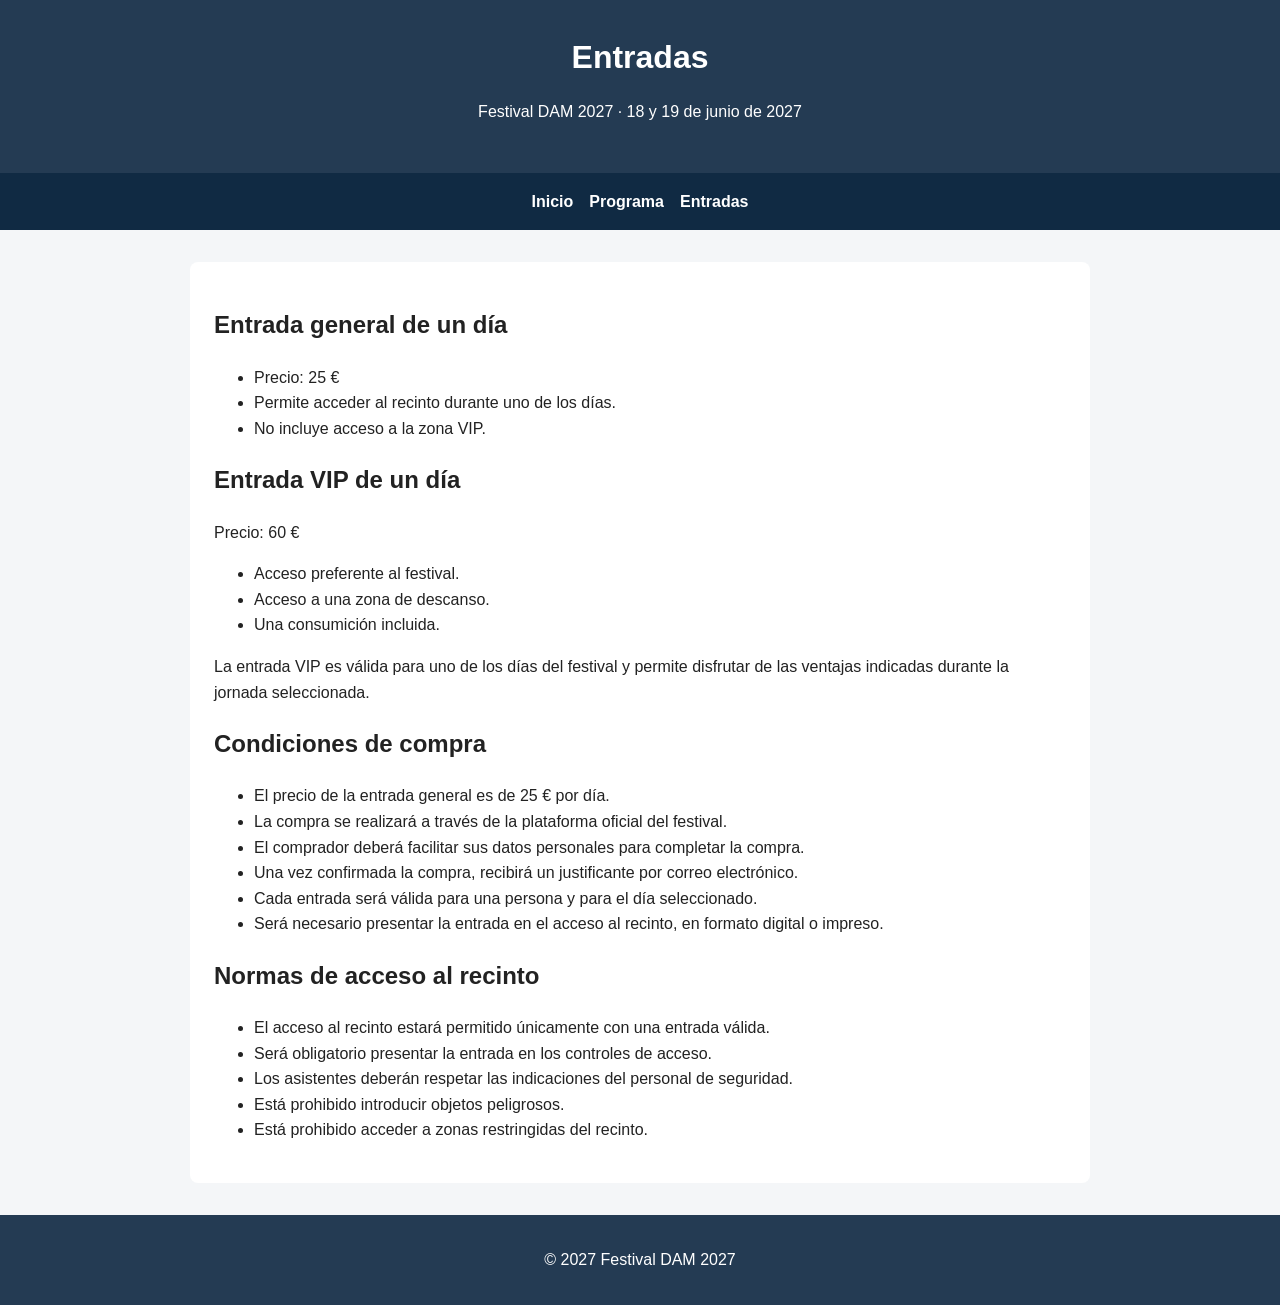
==== entradas.html @ 710eb0fe "Añadir entrada VIP de un día" ====
<!DOCTYPE html>
<html lang="es">
<head>
    <meta charset="UTF-8">
    <meta name="viewport" content="width=device-width, initial-scale=1.0">
    <title>Entradas - Festival DAM 2027</title>
    <link rel="stylesheet" href="style.css">
</head>
<body>

    <header>
        <h1>Entradas</h1>
        <p>Festival DAM 2027 · 18 y 19 de junio de 2027</p>
    </header>

    <nav aria-label="Navegación principal">
        <a href="index.html">Inicio</a>
        <a href="programa.html">Programa</a>
        <a href="entradas.html">Entradas</a>
    </nav>

    <main>

        <section>
            <h2>Entrada general de un día</h2>
            <ul>
                <li>Precio: 25 €</li>
                <li>Permite acceder al recinto durante uno de los días.</li>
                <li>No incluye acceso a la zona VIP.</li>
            </ul>
        </section>

        <section>
            <h2>Entrada VIP de un día</h2>
            <p>Precio: 60 €</p>
            <ul>
                <li>Acceso preferente al festival.</li>
                <li>Acceso a una zona de descanso.</li>
                <li>Una consumición incluida.</li>
            </ul>
            <p>La entrada VIP es válida para uno de los días del festival y permite disfrutar de las ventajas indicadas durante la jornada seleccionada.</p>
        </section>

        <section>
            <h2>Condiciones de compra</h2>
            <ul>
                <li>El precio de la entrada general es de 25 € por día.</li>
                <li>La compra se realizará a través de la plataforma oficial del festival.</li>
               <li>El comprador deberá facilitar sus datos personales para completar la compra.</li>
                <li>Una vez confirmada la compra, recibirá un justificante por correo electrónico.</li>
                <li>Cada entrada será válida para una persona y para el día seleccionado.</li>
                <li>Será necesario presentar la entrada en el acceso al recinto, en formato digital o impreso.</li>
            </ul>
        </section>

        <section>
            <h2>Normas de acceso al recinto</h2>
            <ul>
                <li>El acceso al recinto estará permitido únicamente con una entrada válida.</li>
                <li>Será obligatorio presentar la entrada en los controles de acceso.</li>
                <li>Los asistentes deberán respetar las indicaciones del personal de seguridad.</li>
		<li>Está prohibido introducir objetos peligrosos.</li>                
		<li>Está prohibido acceder a zonas restringidas del recinto.</li>
            </ul>
        </section>

    </main> 

    <footer>
        <p>&copy; 2027 Festival DAM 2027</p>
    </footer>

</body>
</html>
---- style.css ----
/* Estilos iniciales del Festival DAM 2027 */

* {
    box-sizing: border-box;
}

body {
    margin: 0;
    font-family: Arial, Helvetica, sans-serif;
    line-height: 1.6;
    color: #222;
    background-color: #f4f6f8;
}

header {
    padding: 2rem 1rem;
    text-align: center;
    color: #ffffff;
    background-color: #243b53;
}

header h1 {
    margin: 0;
}

nav {
    display: flex;
    justify-content: center;
    flex-wrap: wrap;
    gap: 1rem;
    padding: 1rem;
    background-color: #102a43;
}

nav a {
    color: #ffffff;
    text-decoration: none;
    font-weight: bold;
}

nav a:hover,
nav a:focus {
    text-decoration: underline;
}

main {
    width: min(900px, 92%);
    min-height: 50vh;
    margin: 2rem auto;
    padding: 1.5rem;
    background-color: #ffffff;
    border-radius: 8px;
}

footer {
    padding: 1rem;
    text-align: center;
    color: #ffffff;
    background-color: #243b53;
}
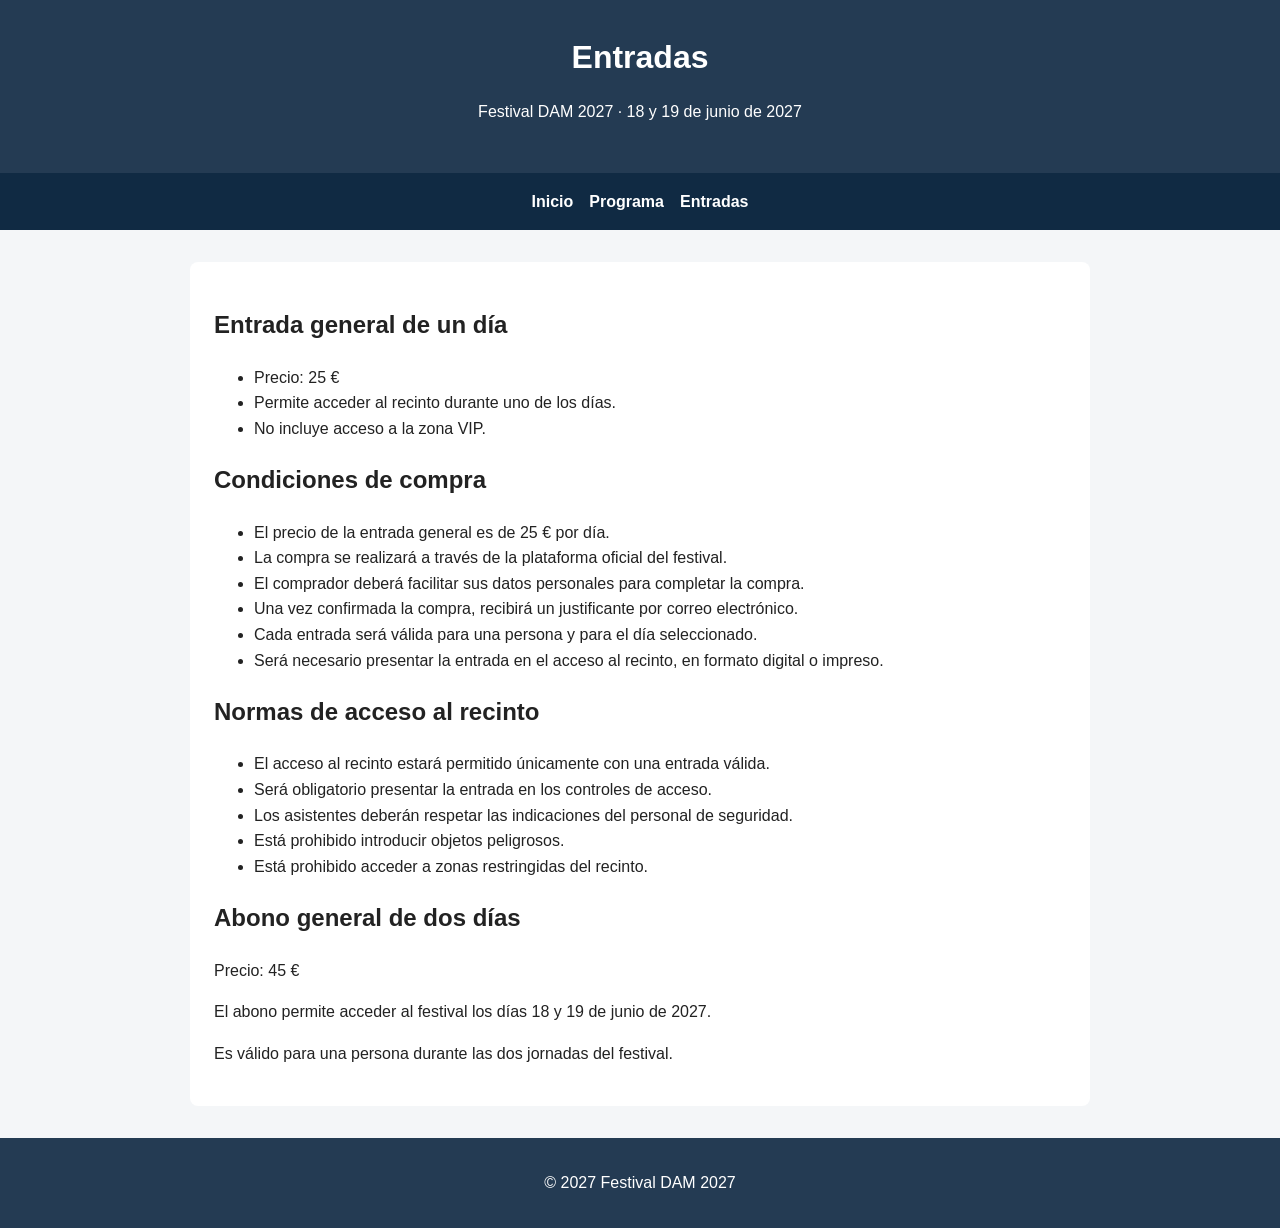
==== commit ec9fc4b4: "Añadir abono general de dos dias" ====
--- a/entradas.html
+++ b/entradas.html
@@ -32,17 +32,6 @@
         </section>
 
         <section>
-            <h2>Entrada VIP de un día</h2>
-            <p>Precio: 60 €</p>
-            <ul>
-                <li>Acceso preferente al festival.</li>
-                <li>Acceso a una zona de descanso.</li>
-                <li>Una consumición incluida.</li>
-            </ul>
-            <p>La entrada VIP es válida para uno de los días del festival y permite disfrutar de las ventajas indicadas durante la jornada seleccionada.</p>
-        </section>
-
-        <section>
             <h2>Condiciones de compra</h2>
             <ul>
                 <li>El precio de la entrada general es de 25 € por día.</li>
@@ -65,6 +54,19 @@
             </ul>
         </section>
 
+	<section>
+	    <h2>Abono general de dos días</h2>
+	    <p>Precio: 45 €</p>
+	    <p>
+	        El abono permite acceder al festival
+	        los días 18 y 19 de junio de 2027.
+	    </p>
+	    <p>
+	        Es válido para una persona durante las
+	        dos jornadas del festival.
+	    </p>
+	</section>
+
     </main> 
 
     <footer>
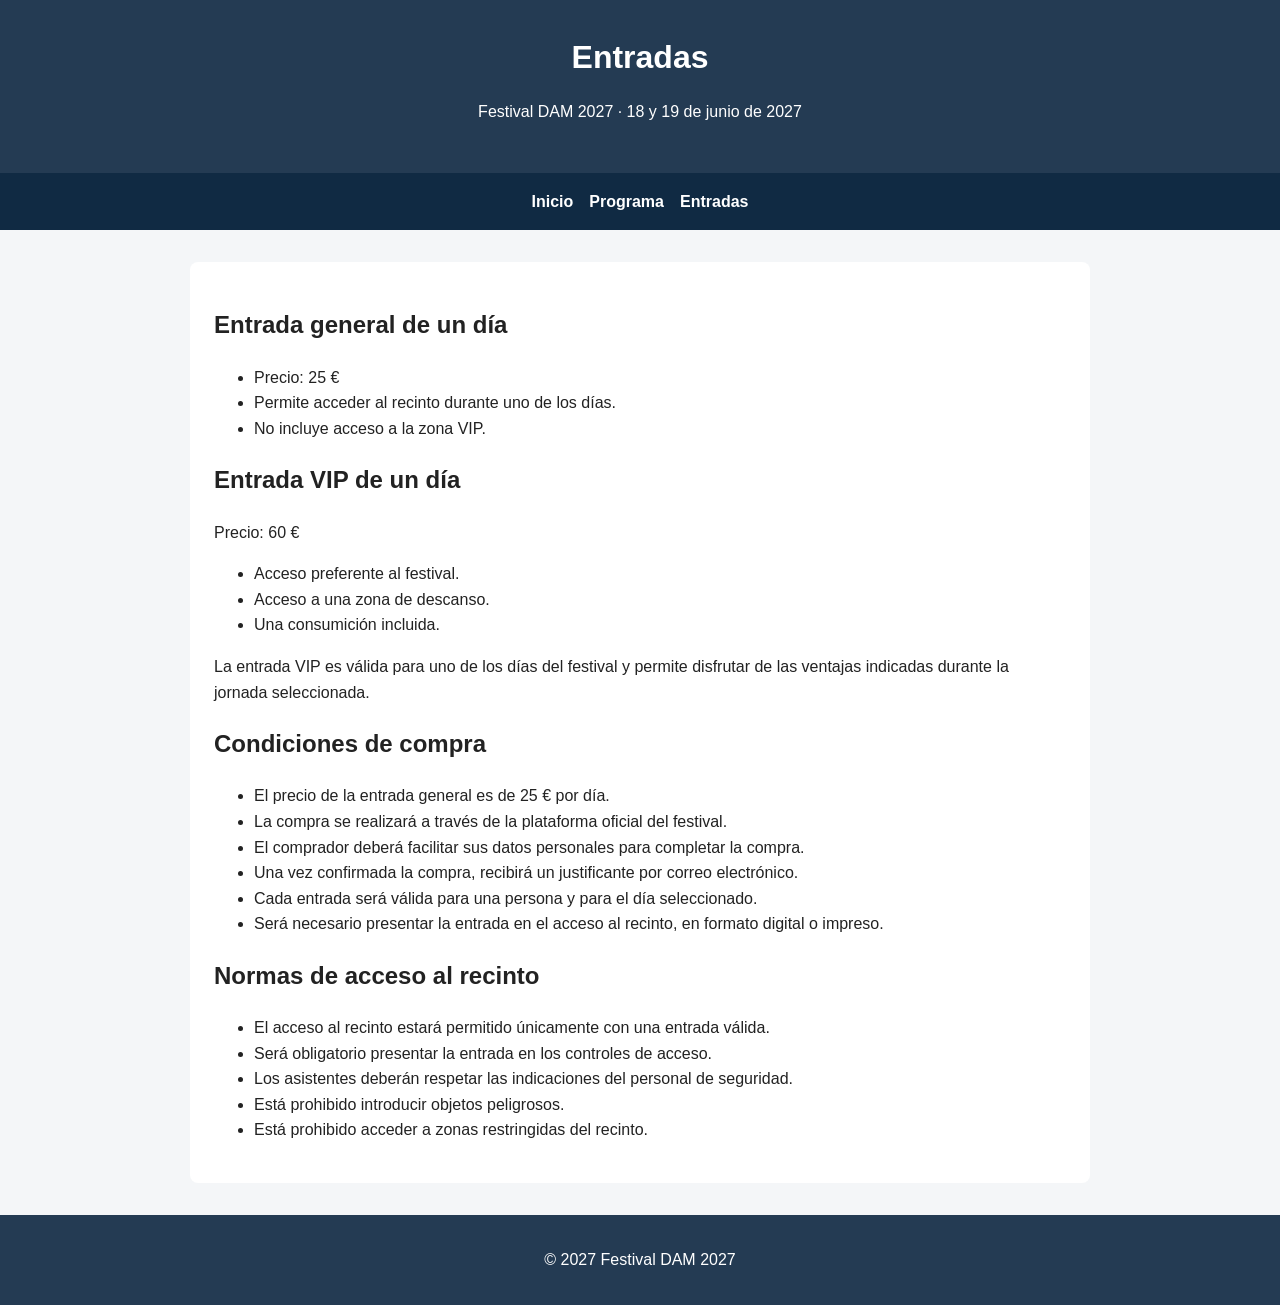
==== commit b19e2243: "Merge pull request #1 from sayagoserrano25/feature/zona-vip Añadir entrada VIP" ====
--- a/entradas.html
+++ b/entradas.html
@@ -32,6 +32,17 @@
         </section>
 
         <section>
+            <h2>Entrada VIP de un día</h2>
+            <p>Precio: 60 €</p>
+            <ul>
+                <li>Acceso preferente al festival.</li>
+                <li>Acceso a una zona de descanso.</li>
+                <li>Una consumición incluida.</li>
+            </ul>
+            <p>La entrada VIP es válida para uno de los días del festival y permite disfrutar de las ventajas indicadas durante la jornada seleccionada.</p>
+        </section>
+
+        <section>
             <h2>Condiciones de compra</h2>
             <ul>
                 <li>El precio de la entrada general es de 25 € por día.</li>
@@ -54,19 +65,6 @@
             </ul>
         </section>
 
-	<section>
-	    <h2>Abono general de dos días</h2>
-	    <p>Precio: 45 €</p>
-	    <p>
-	        El abono permite acceder al festival
-	        los días 18 y 19 de junio de 2027.
-	    </p>
-	    <p>
-	        Es válido para una persona durante las
-	        dos jornadas del festival.
-	    </p>
-	</section>
-
     </main> 
 
     <footer>
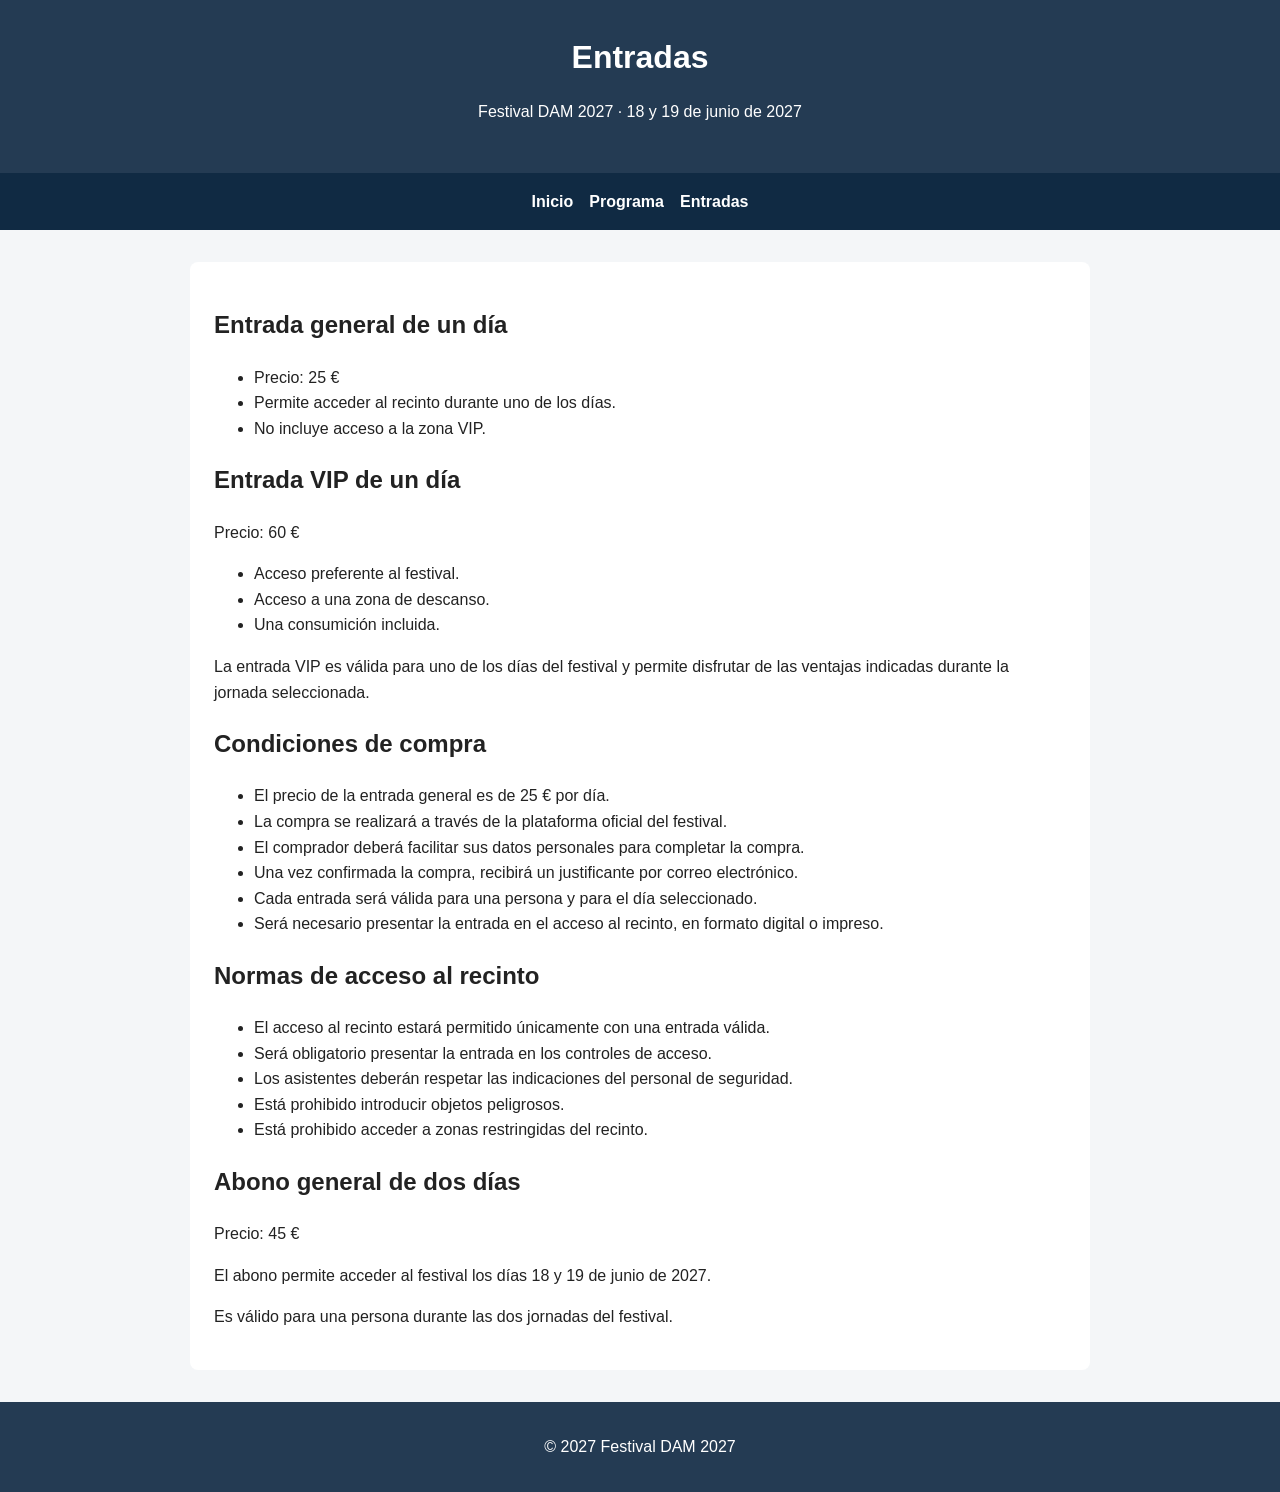
==== commit c5ef0fc8: "Resolver conflicto de eslogan al fusionar main" ====
--- a/entradas.html
+++ b/entradas.html
@@ -65,6 +65,19 @@
             </ul>
         </section>
 
+	<section>
+	    <h2>Abono general de dos días</h2>
+	    <p>Precio: 45 €</p>
+	    <p>
+	        El abono permite acceder al festival
+	        los días 18 y 19 de junio de 2027.
+	    </p>
+	    <p>
+	        Es válido para una persona durante las
+	        dos jornadas del festival.
+	    </p>
+	</section>
+
     </main> 
 
     <footer>
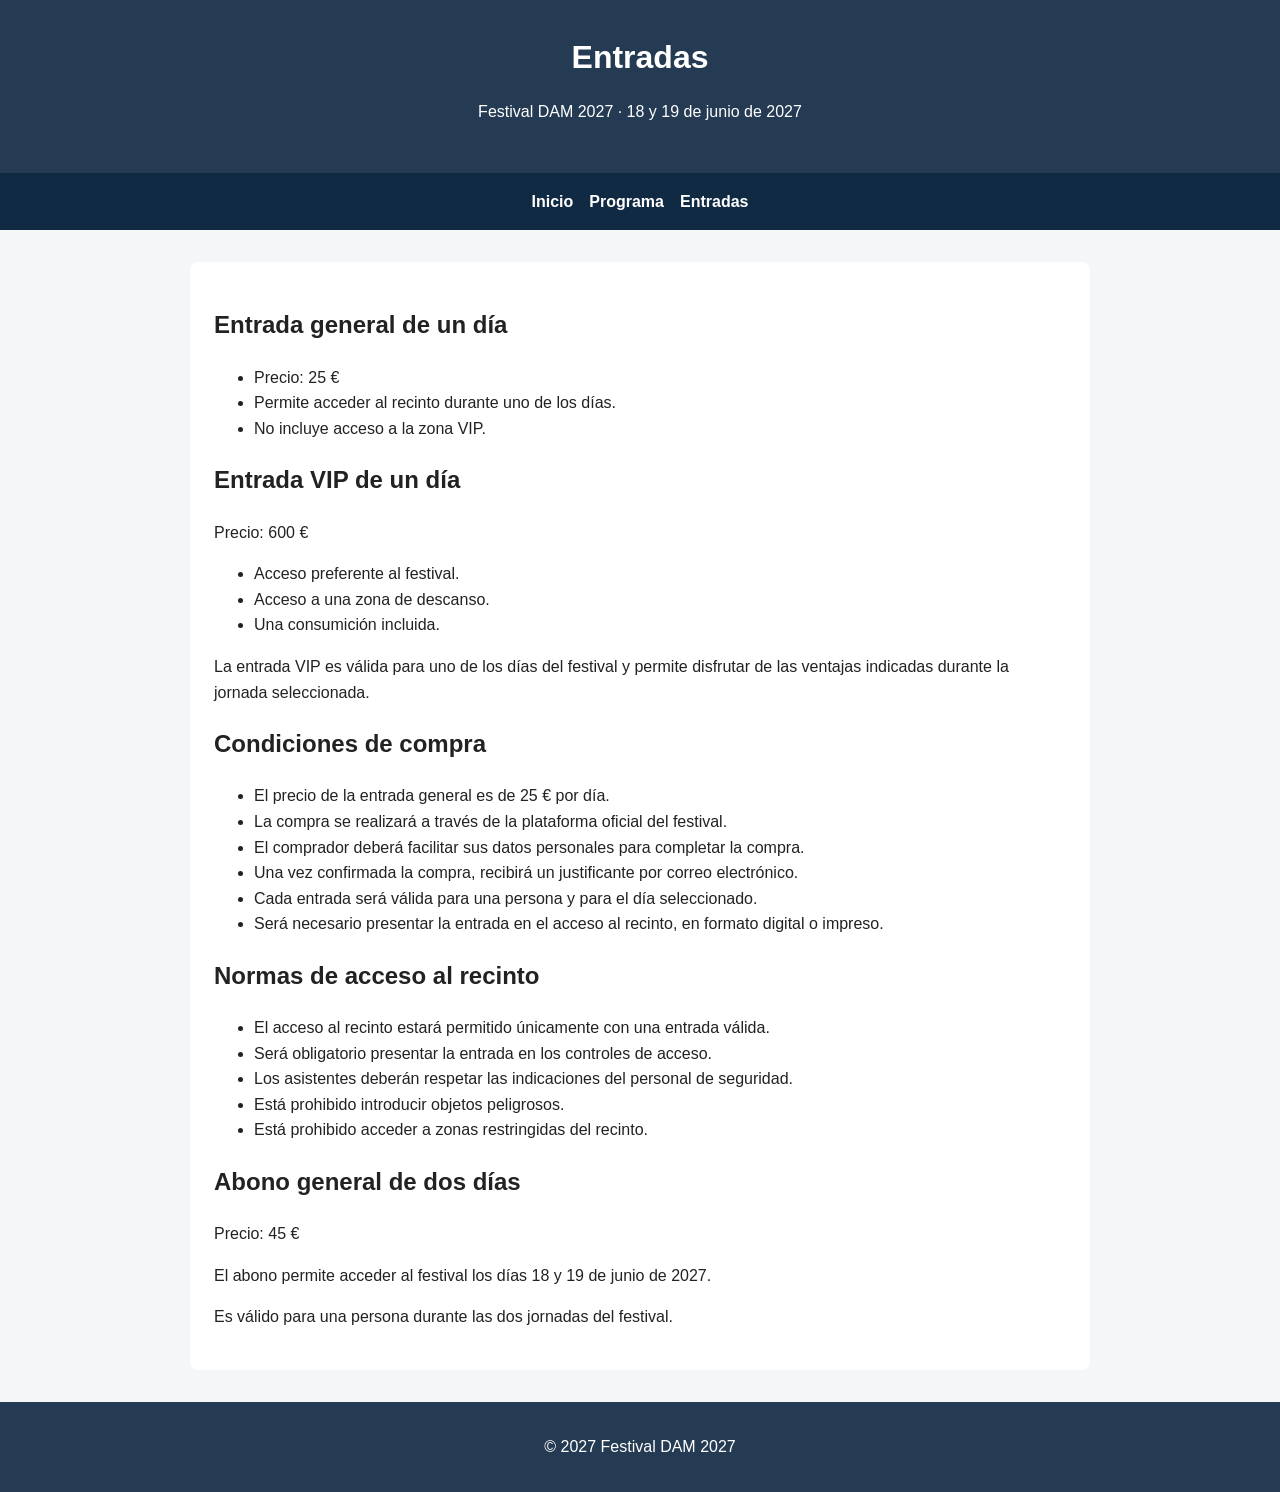
==== commit df6689ac: "Introducir error en precio VIP" ====
--- a/entradas.html
+++ b/entradas.html
@@ -33,7 +33,7 @@
 
         <section>
             <h2>Entrada VIP de un día</h2>
-            <p>Precio: 60 €</p>
+            <p>Precio: 600 €</p>
             <ul>
                 <li>Acceso preferente al festival.</li>
                 <li>Acceso a una zona de descanso.</li>
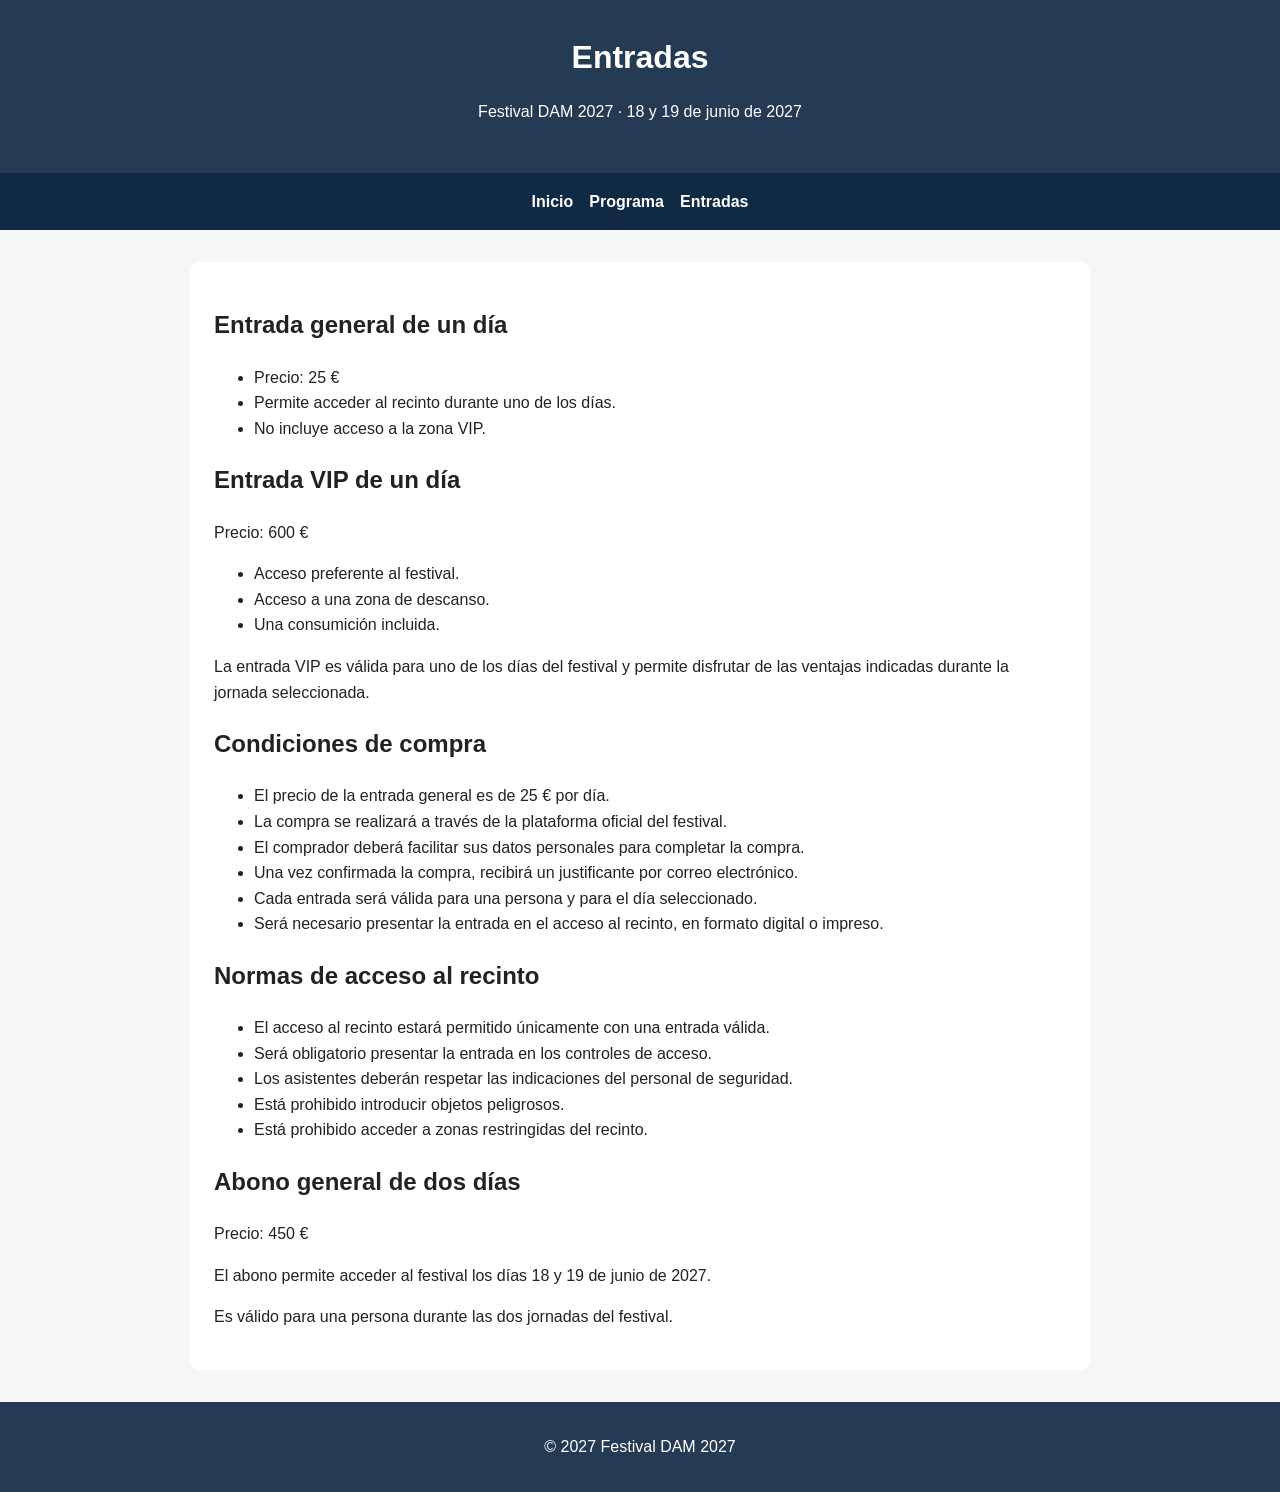
==== commit e29d5ce5: "Introducir error en precio del abono" ====
--- a/entradas.html
+++ b/entradas.html
@@ -67,7 +67,7 @@
 
 	<section>
 	    <h2>Abono general de dos días</h2>
-	    <p>Precio: 45 €</p>
+	    <p>Precio: 450 €</p>
 	    <p>
 	        El abono permite acceder al festival
 	        los días 18 y 19 de junio de 2027.
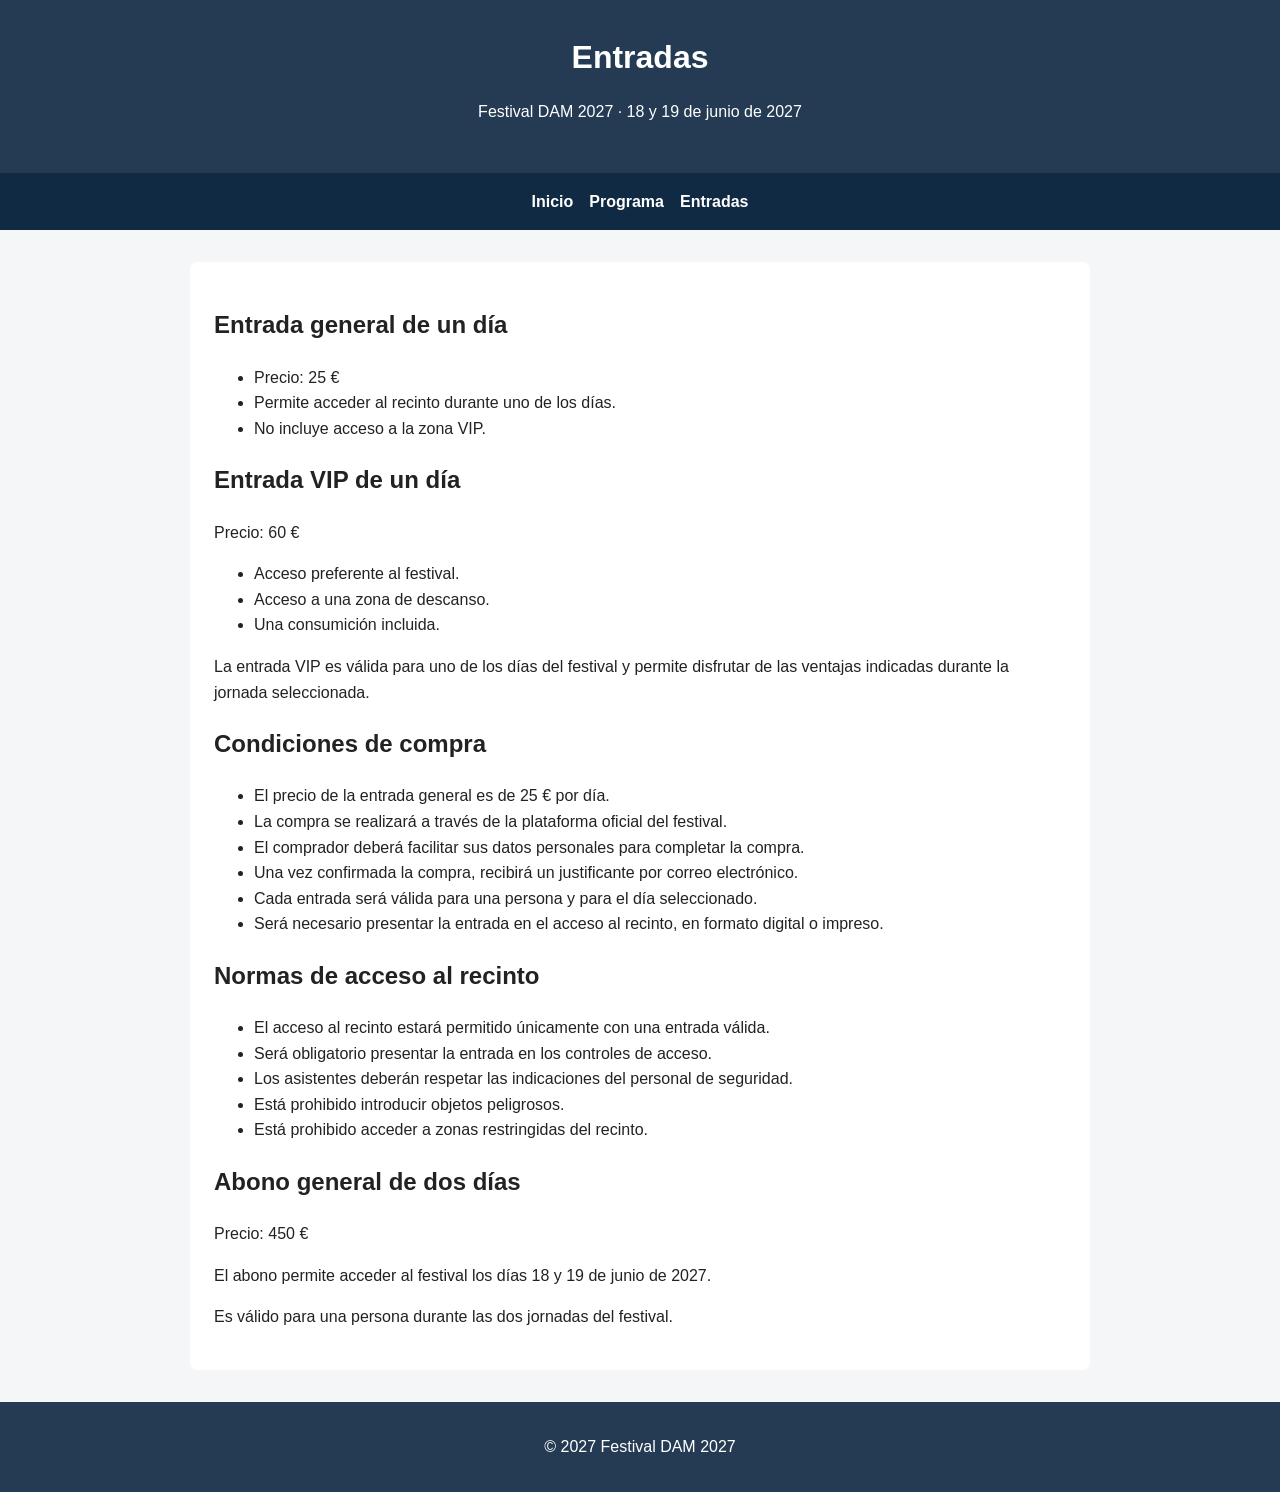
==== commit 8ce112e4: "Revert "Introducir error en precio VIP" This reverts commit df6689ac6a0f080030f1d22b0607bd75b8b6ed54" ====
--- a/entradas.html
+++ b/entradas.html
@@ -33,7 +33,7 @@
 
         <section>
             <h2>Entrada VIP de un día</h2>
-            <p>Precio: 600 €</p>
+            <p>Precio: 60 €</p>
             <ul>
                 <li>Acceso preferente al festival.</li>
                 <li>Acceso a una zona de descanso.</li>
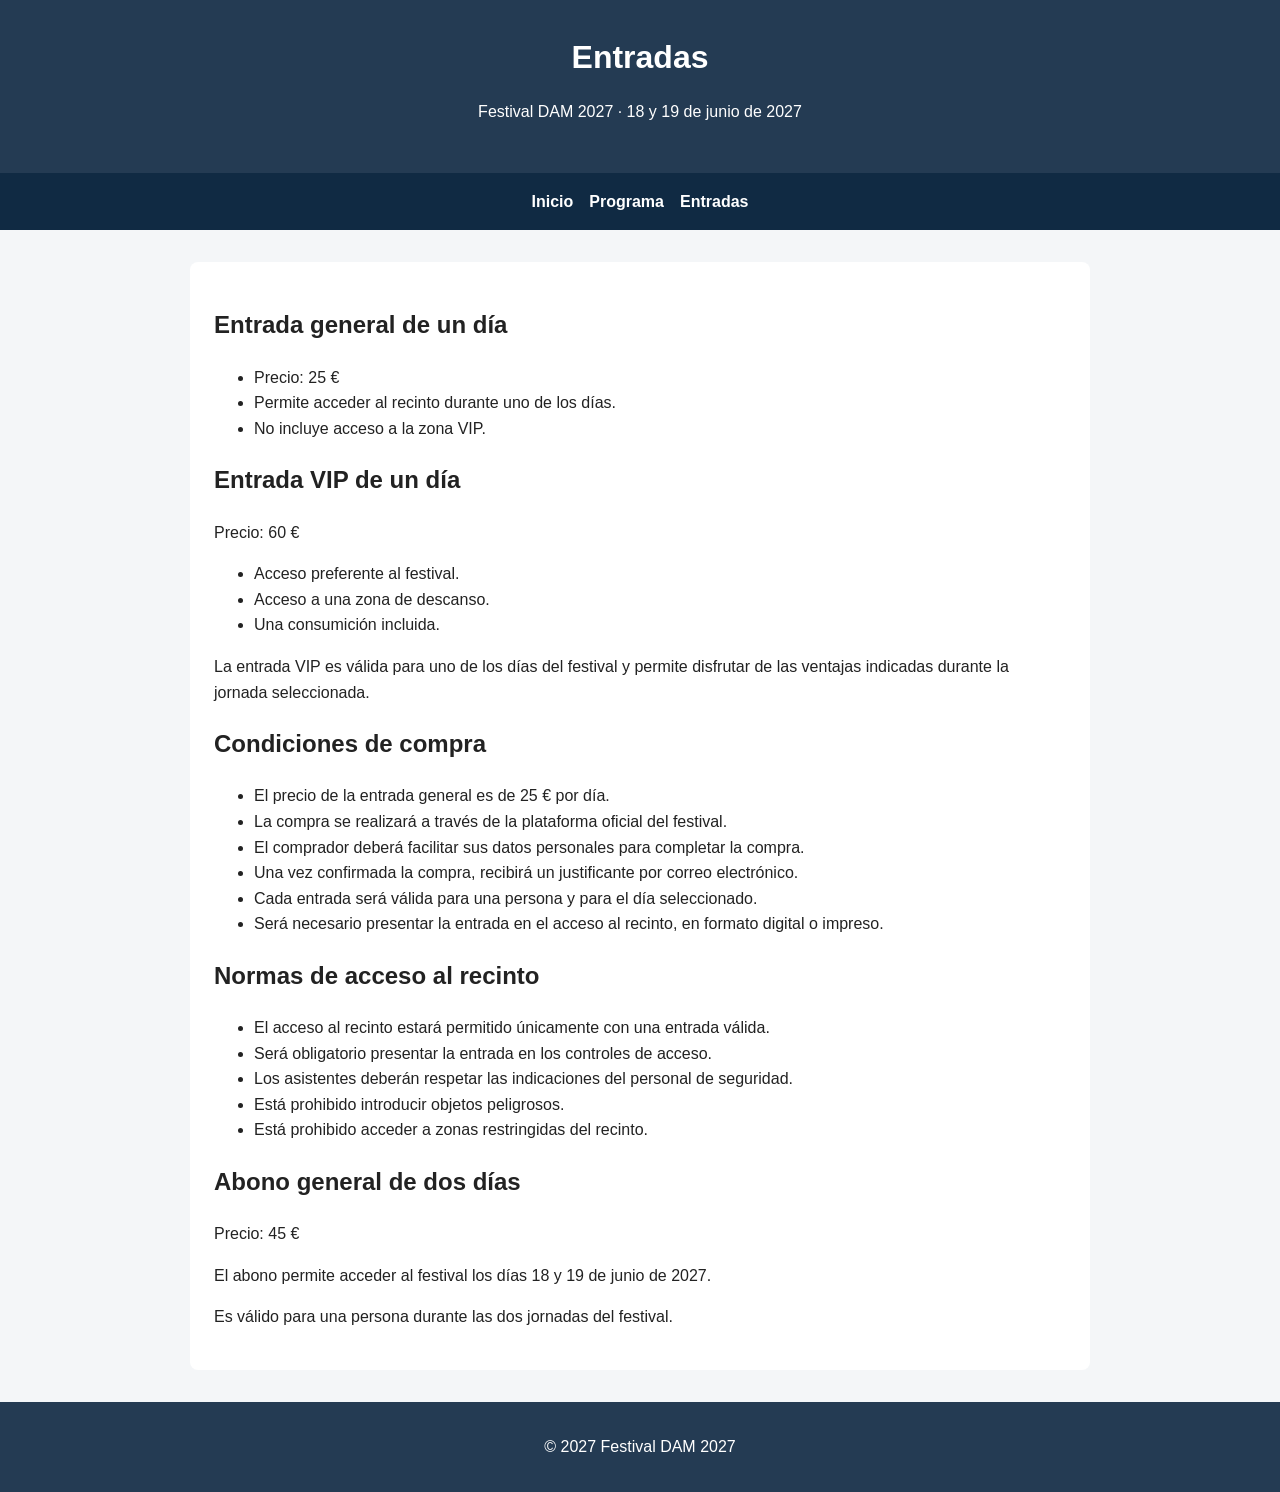
==== commit 6bc9fd7a: "Revert "Introducir error en precio del abono" This reverts commit e29d5ce5710a2b556908f0b09722164c59" ====
--- a/entradas.html
+++ b/entradas.html
@@ -67,7 +67,7 @@
 
 	<section>
 	    <h2>Abono general de dos días</h2>
-	    <p>Precio: 450 €</p>
+	    <p>Precio: 45 €</p>
 	    <p>
 	        El abono permite acceder al festival
 	        los días 18 y 19 de junio de 2027.
